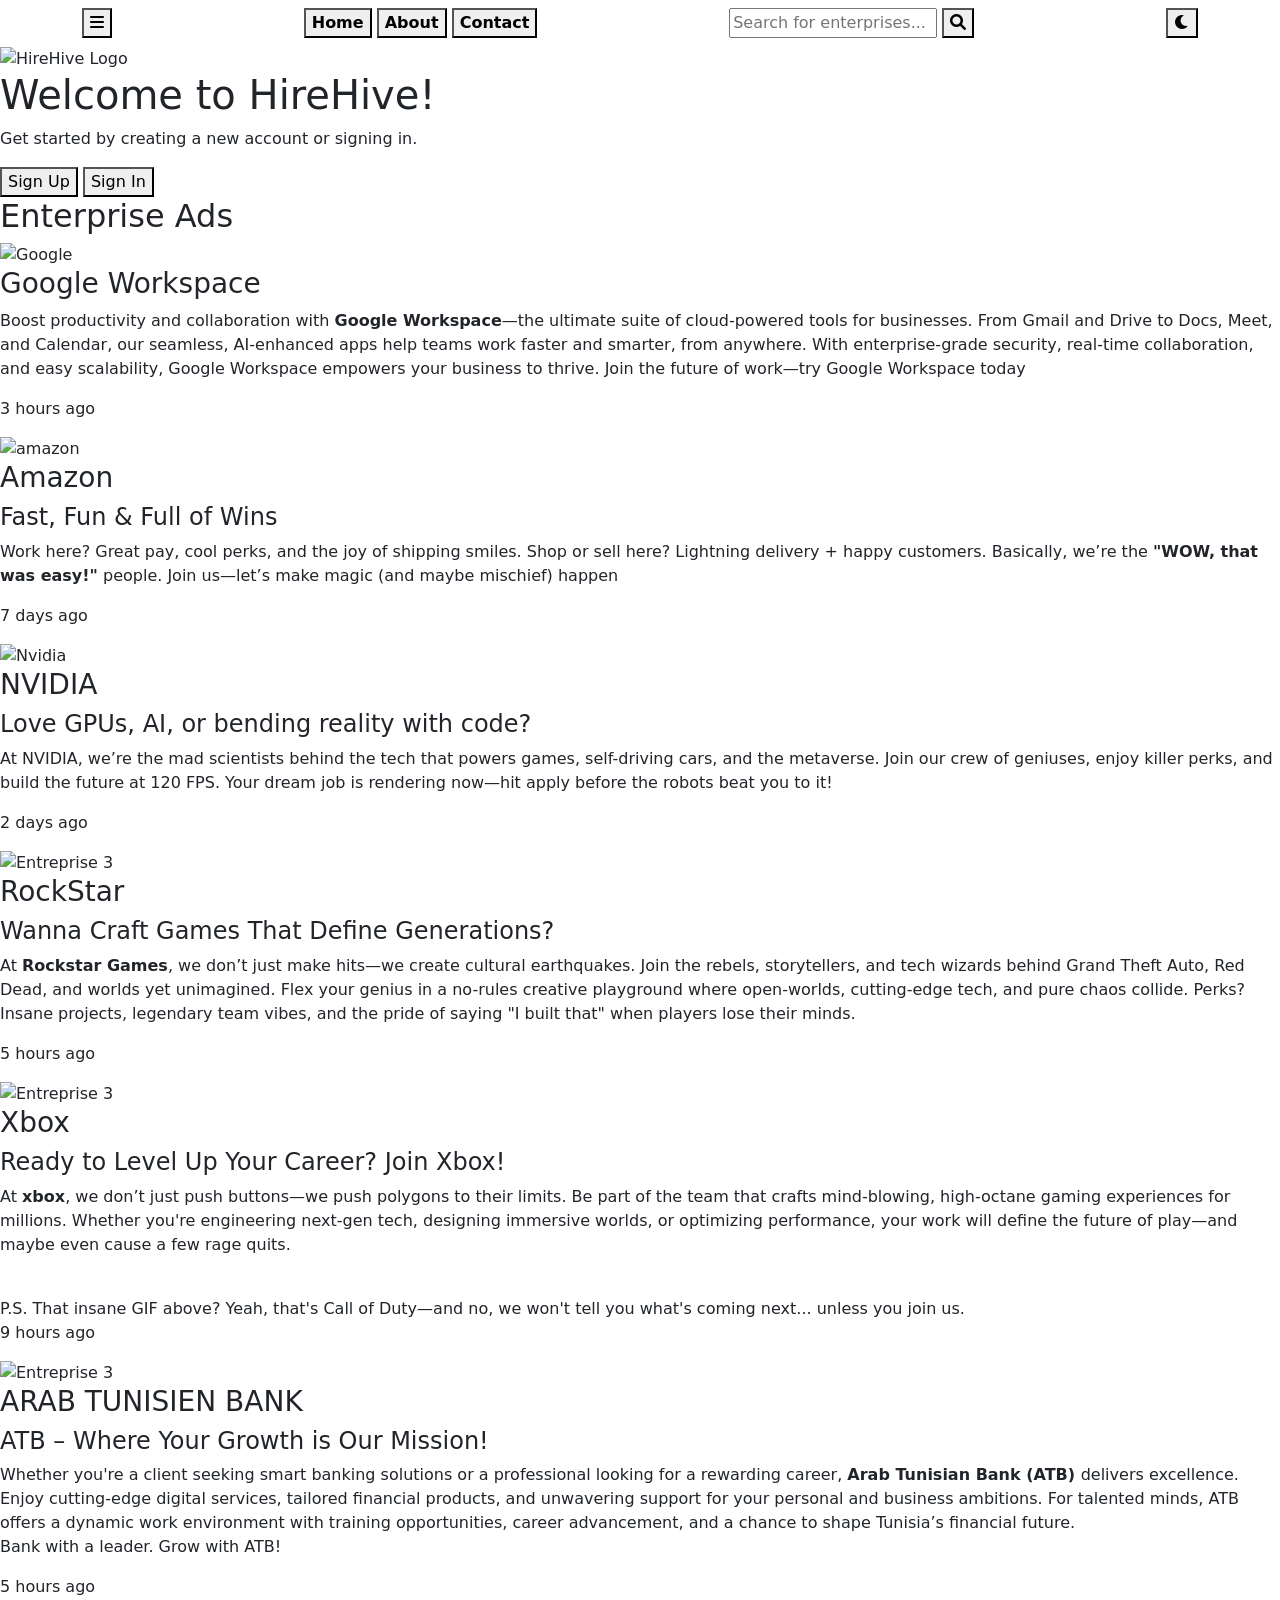
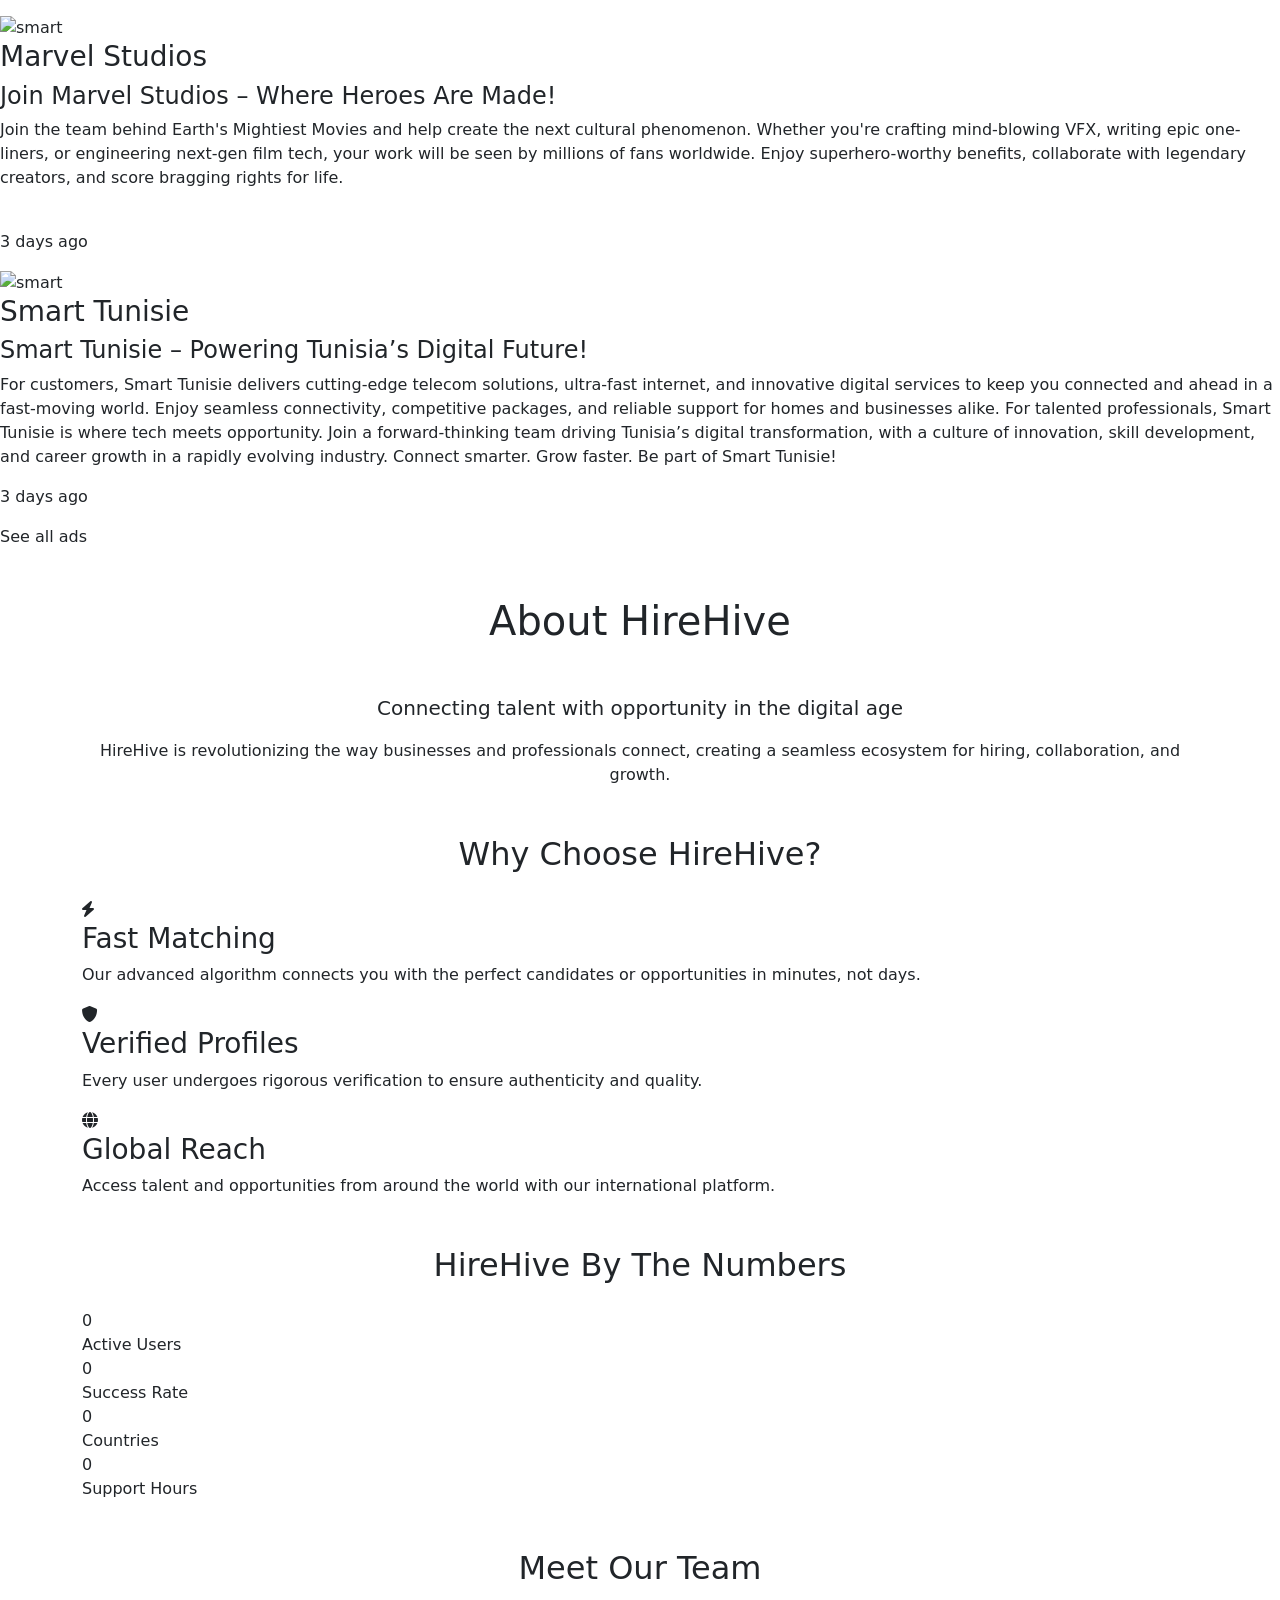
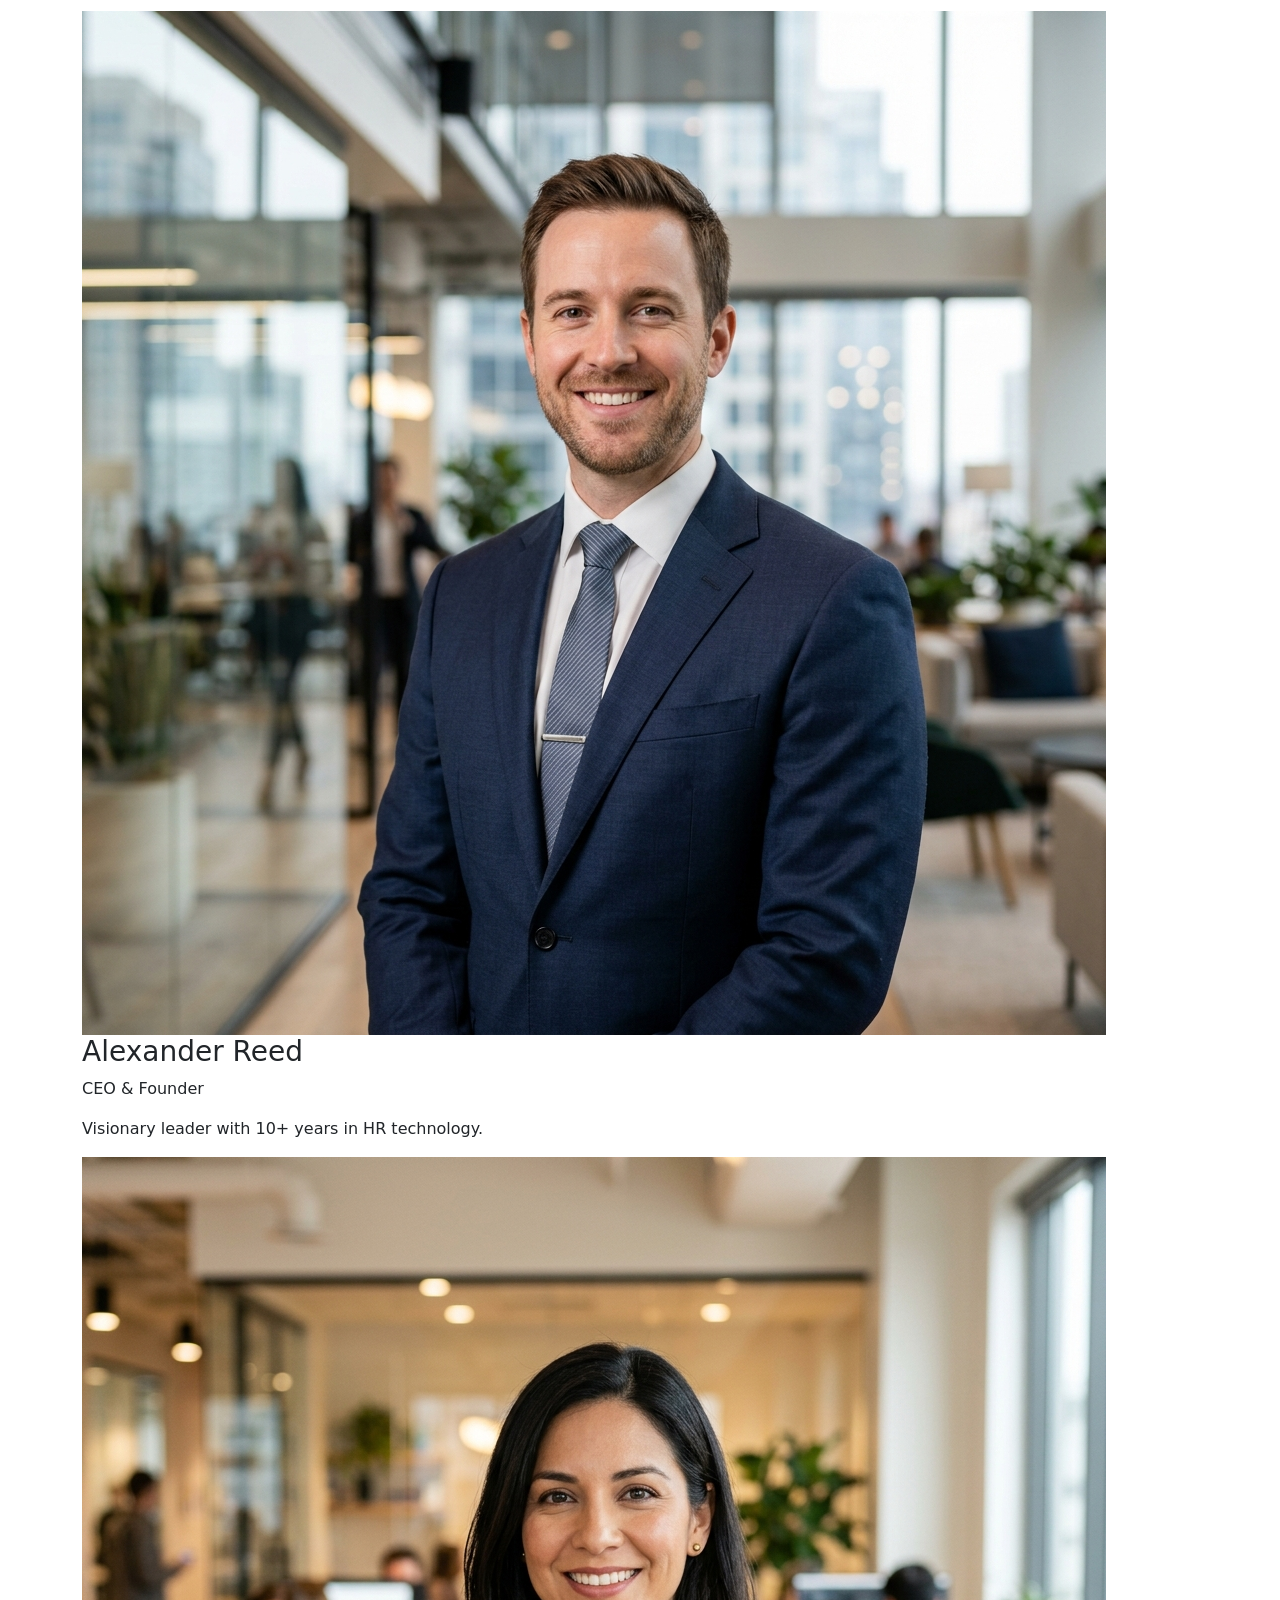
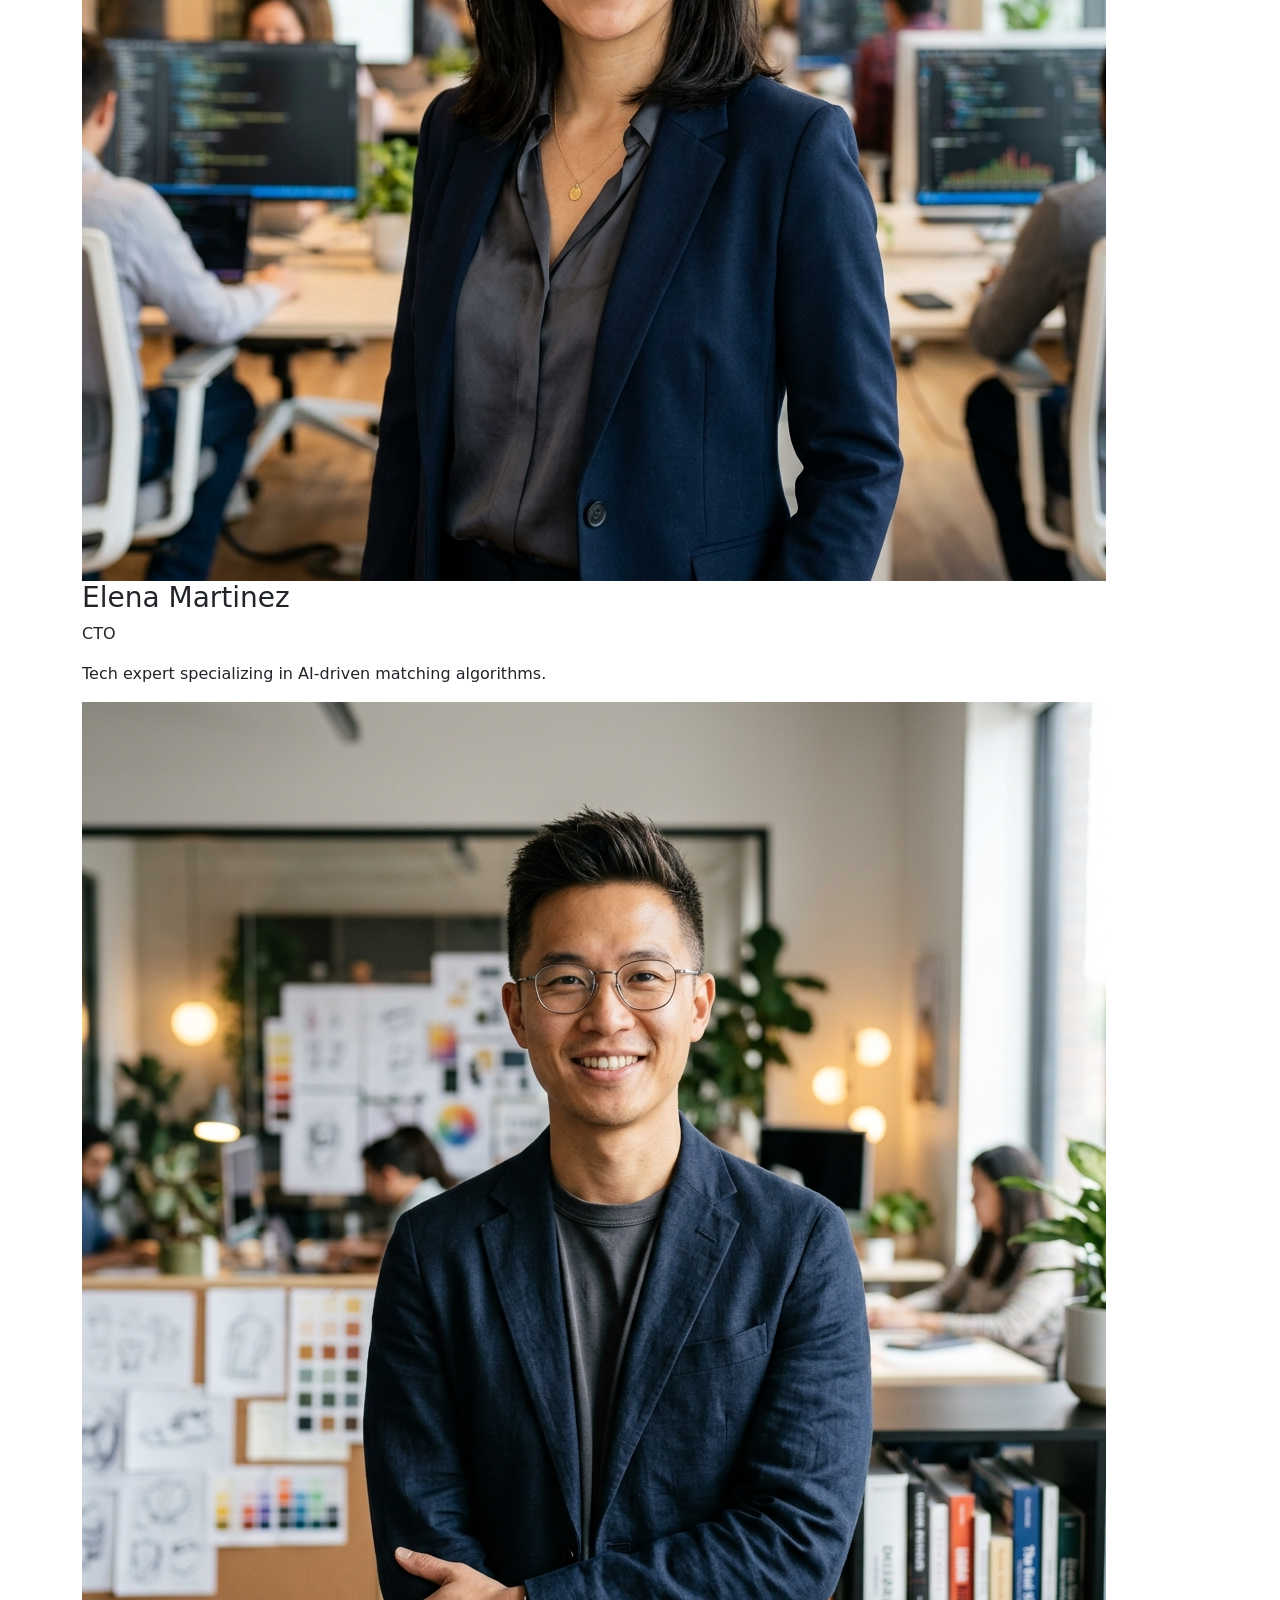
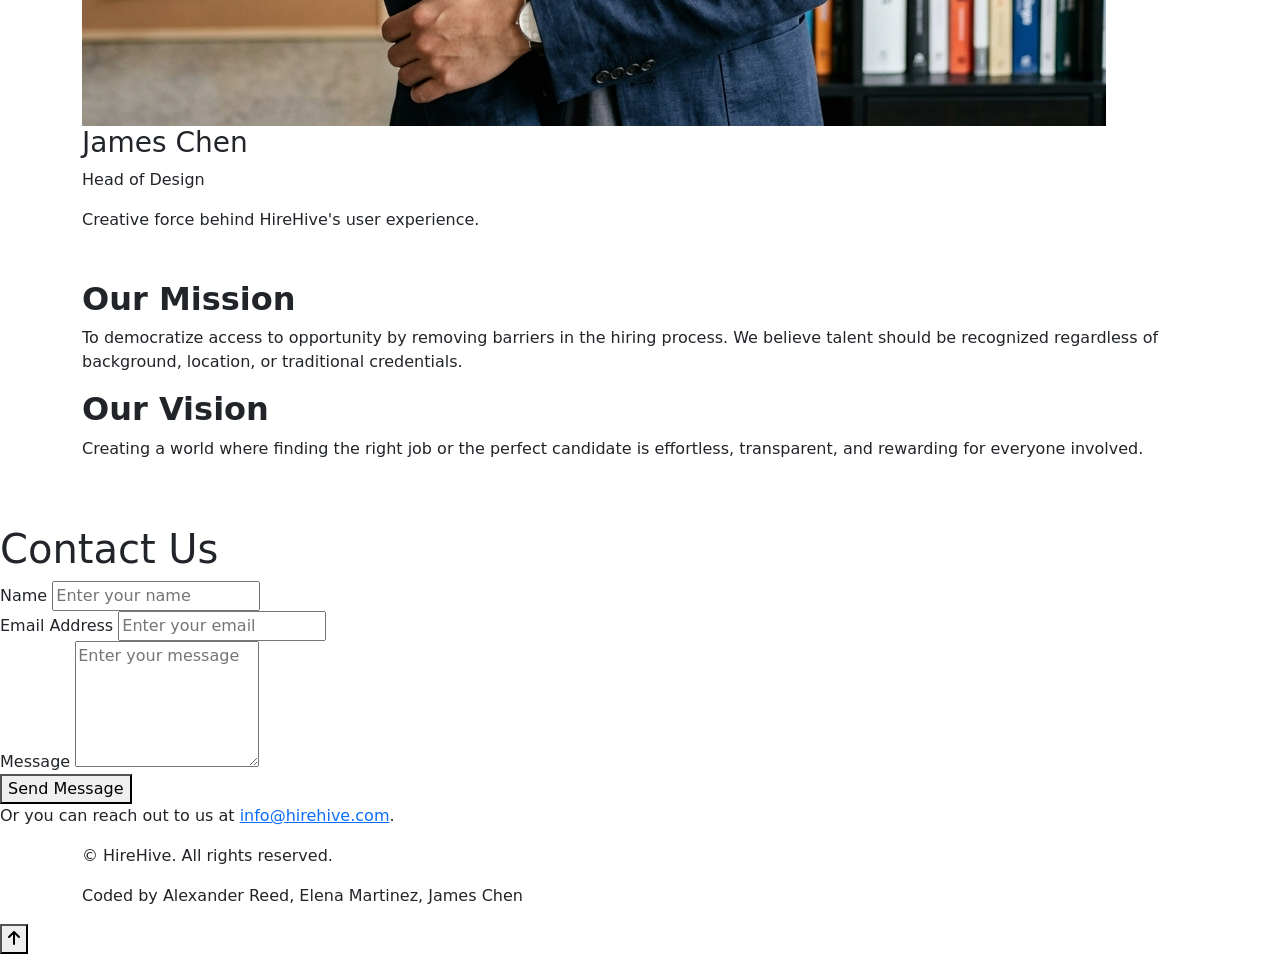
==== public/index.html @ 6e195a0a "Add files via upload" ====
<!DOCTYPE html>
<html lang="en">
<head>
  <meta charset="UTF-8">
  <meta name="viewport" content="width=device-width, initial-scale=1.0">
  <title>HireHive</title>
  <!-- Bootstrap CSS -->
  <link href="https://cdn.jsdelivr.net/npm/bootstrap@5.3.0/dist/css/bootstrap.min.css" rel="stylesheet">
  <link rel="stylesheet" href="css/style.css">
  <link rel="stylesheet" href="css/cursor.css">
  <link rel="stylesheet" href="css/navigation.css">
  <link rel="stylesheet" href="css/forms.css">
  <link rel="stylesheet" href="https://cdnjs.cloudflare.com/ajax/libs/font-awesome/6.0.0/css/all.min.css">
</head>
<body>
  <!-- Navigation Bar -->
  <nav class="navbar">
    <div class="container">
      <button class="menu-toggle" aria-label="Toggle menu">
        <i class="fas fa-bars"></i>
      </button>
      <div class="nav-links">
        <button class="nav-item active" data-section="home"><strong>Home</strong></button>
        <button class="nav-item" data-section="about"><strong>About</strong></button>
        <button class="nav-item" data-section="contact"><strong>Contact</strong></button>
      </div>
      <!-- Search Bar -->
      <div class="search-bar">
        <input type="text" id="search-input" placeholder="Search for enterprises...">
        <button onclick="searchAds()"><i class="fas fa-search"></i></button>
      </div>
      <!-- Theme Toggle -->
      <div class="theme-toggle">
        <button id="theme-toggle-btn" aria-label="Toggle dark mode">
          <i class="fas fa-moon"></i>
        </button>
      </div>
    </div>
  </nav>

  <!-- Home Section -->
  <section id="home">
    <div class="hero-container">
      <div class="hero-content">
        <div class="logo">
          <img src="assets/images/logo.png" alt="HireHive Logo">
        </div>
        <h1>Welcome to HireHive!</h1>
        <p>Get started by creating a new account or signing in.</p>
        <div class="auth-buttons">
          <button id="create-account-btn" class="auth-btn">Sign Up</button>
          <button id="sign-in-btn" class="auth-btn">Sign In</button>
        </div> 
      </div>
      
      <!-- hedhi lpart te3 ads-->
      <div class="ads-sidebar">
        <h2>Enterprise Ads</h2>
        
        <div class="ad-card default-visible" onclick="window.open('https://about.google/', '_blank')"> <!--n7otou class b naw3 card bch kol wahda tabda wahdha -->
          <img src="assets/images/google.gif" alt="Google" class="ad-image">
          <h3>Google Workspace</h3>
          <p> Boost productivity and collaboration with <strong>Google Workspace</strong>—the ultimate suite of cloud-powered tools for businesses.
             From Gmail and Drive to Docs, Meet, and Calendar, our seamless, AI-enhanced apps help teams work faster and smarter, from anywhere.
              With enterprise-grade security, real-time collaboration, and easy scalability, Google Workspace empowers your business to thrive. 
              Join the future of work—try Google Workspace today</p>
          <p class="time">3 hours ago</p>
        </div>

        <div class="ad-card default-visible" onclick="window.open('https://www.amazon.com/')">
          <img src="assets/images/amz.gif" alt="amazon" class="ad-image">
          <h3>Amazon</h3>
          <h4> Fast, Fun & Full of Wins</h4>
          <p>Work here? Great pay, cool perks, and the joy of shipping smiles. Shop or sell here? Lightning delivery + happy customers.
             Basically, we’re the <strong>"WOW, that was easy!"</strong> people.
            Join us—let’s make magic (and maybe mischief) happen</p>
          <p class="time">7 days ago </p>
        </div>

        <div class="ad-card" onclick="window.open('https://www.nvidia.com/en-me/')">
          <img src="assets/images/nvidia.gif" alt="Nvidia" class="ad-image">
          <h3>NVIDIA</h3>
          <h4>Love GPUs, AI, or bending reality with code?</h4>
          <P> At NVIDIA, we’re the mad scientists behind the tech that powers games, self-driving cars, and the metaverse. 
            Join our crew of geniuses, enjoy killer perks, and build the future at 120 FPS. 
            Your dream job is rendering now—hit apply before the robots beat you to it! </P>
          <P class="time">2 days ago</P>
        </div>
        
        <div class="ad-card " onclick="window.open('https://www.rockstargames.com/')">
          <img src="assets/images/RT.gif" alt="Entreprise 3" class="ad-image">
          <h3>  RockStar</h3>
          <h4>Wanna Craft Games That Define Generations?</h4>

            <p>At <strong>Rockstar Games</strong>, we don’t just make hits—we create cultural earthquakes. Join the rebels, storytellers, and tech wizards behind Grand Theft Auto, Red Dead, and worlds yet unimagined. 
              Flex your genius in a no-rules creative playground where open-worlds, cutting-edge tech, and pure chaos collide.

              Perks? Insane projects, legendary team vibes, and the pride of saying "I built that" when players lose their minds.</p>
          <p class="time">5 hours ago</p>
        </div>
        <div class="ad-card " onclick="window.open('https://www.rockstargames.com/')">
          <img src="assets/images/xbox.gif" alt="Entreprise 3" class="ad-image">
          <h3>  Xbox </h3>
          <h4> Ready to Level Up Your Career? Join Xbox!</h4>

            <p>At <strong>xbox</strong>, we don’t just push buttons—we push polygons to their limits.
               Be part of the team that crafts mind-blowing, high-octane gaming experiences for millions.
               Whether you're engineering next-gen tech, designing immersive worlds, or optimizing performance, your work will define the future of play—and maybe even cause a few rage quits.</p><br>
               P.S. That insane GIF above? Yeah, that's Call of Duty—and no, we won't tell you what's coming next... unless you join us.<br>
          <p class="time">9 hours ago</p>
        </div>

        <div class="ad-card " onclick="window.open('https://www.atb.tn/', '_blank')">
          <img src="assets/images/ATB.jpg" alt="Entreprise 3" class="ad-image">
          <h3> ARAB TUNISIEN BANK</h3>
          <h4>ATB – Where Your Growth is Our Mission!</h4>

            <p>Whether you're a client seeking smart banking solutions or a professional looking for a rewarding career, <strong>Arab Tunisian Bank (ATB) </strong>delivers excellence.
               Enjoy cutting-edge digital services, tailored financial products, and unwavering support for your personal and business ambitions.
                For talented minds, ATB offers a dynamic work environment with training opportunities, career advancement, and a chance to shape Tunisia’s financial future.<br>
            
            Bank with a leader. Grow with ATB!</p>
          <p class="time">5 hours ago</p>
        </div>
        <div class="ad-card" onclick="window.open('https://www.marvel.com/')">
          <img src="assets/images/marvel.gif" alt="smart" class="ad-image">
          <h3>Marvel Studios </h3>
          <h4>Join Marvel Studios – Where Heroes Are Made!</h4>

           <p> Join the team behind Earth's Mightiest Movies and help create the next cultural phenomenon. 
            Whether you're crafting mind-blowing VFX, writing epic one-liners, or engineering next-gen film tech, your work will be seen by millions of fans worldwide. 
            Enjoy superhero-worthy benefits, collaborate with legendary creators, and score bragging rights for life. </p> <br>
          <p class="time">3 days ago </p>
        </div>
        <div class="ad-card" onclick="window.open('https://smart.com.tn/fr/login', '_blank')">
          <img src="assets/images/smart.jpg" alt="smart" class="ad-image">
          <h3>Smart Tunisie</h3>
          <h4>Smart Tunisie – Powering Tunisia’s Digital Future!</h4>

           <p> For customers, Smart Tunisie delivers cutting-edge telecom solutions, ultra-fast internet, and innovative digital services to keep you connected and ahead in a fast-moving world. Enjoy seamless connectivity, competitive packages, and reliable support for homes and businesses alike.
            For talented professionals, Smart Tunisie is where tech meets opportunity. Join a forward-thinking team driving Tunisia’s digital transformation, with a culture of innovation, skill development, and career growth in a rapidly evolving industry. 
            Connect smarter. Grow faster. Be part of Smart Tunisie! </p>
          <p class="time">3 days ago </p>
        </div>
        
        <div class="see-all-ads" id="see-all-ads">See all ads</div>
      </div>
    </div>
  </section>


  <!-- Role Selection Section -->
  <section id="role-selection" class="role-selection" style="display: none;">
    <h1>Join HireHive Today!</h1>
    <p>Choose your role to get started.</p>
    <div class="role-buttons">
      <button class="role-btn" data-role="enterprise" name="entreprise">
        <h2>Enterprise</h2>
        <p>I'm an Enterprise looking to hire or advertise.</p>
      </button>
      <button class="role-btn" data-role="job-seeker" name="jobseeker">
        <h2>Job Seeker</h2>
        <p>I'm a Job Seeker looking for opportunities.</p>
      </button>
    </div>
    <button id="next-btn" disabled>Next</button>
  </section>

  <!-- Forms Section -->
  <section id="forms" class="forms">
    <!-- Sign In Form -->
    <form id="sign-in-form" action="login.php" method="POST" class="form-container needs-validation" novalidate style="display: none;">
      <h2>Sign In</h2>
      <div class="form-group">
        <label for="signin-email">Email Address</label>
        <input type="email" id="signin-email" name="email" placeholder="Enter your email" required>
        <div class="invalid-feedback">Please enter a valid email address.</div>
      </div>
      <div class="form-group">
        <label for="signin-password">Password</label>
        <input type="password" id="signin-password" name="password" placeholder="Enter your password" required>
        <div class="invalid-feedback">Please enter your password.</div>
      </div>
      <button type="submit" class="btn-submit">Sign In</button>
    </form>

    <!-- Enterprise Form -->
    <div class="form-wrapper" id="enterprise-form-wrapper">
      <form id="enterprise-form" action="register.php" method="POST" class="form-container needs-validation" novalidate style="display: none;">
        <h2>Enterprise Registration</h2>
        <p><em>We're sorry about the length of this form, but we're trying to be professional! ˶ᵔ ᵕ ᵔ˶ Please bear with us and continue.</em></p>
        
        <!-- Step 1: Basic Information -->
        <h3>Step 1: Basic Information ♡</h3>
        <div class="form-group">
          <label for="company-name">Company Name</label>
          <input type="text" id="company-name" name="cn" placeholder="Enter your company name" required>
          <div class="invalid-feedback">Please enter your company name.</div>
        </div>
        <div class="form-group">
          <label for="company-size">Company Size</label>
          <select id="company-size" name="cs" required>
            <option value="" disabled selected>Select company size</option>
            <option value="1-10">1-10 employees</option>
            <option value="10-50">10-50 employees</option>
            <option value="50-100">50-100 employees</option>
            <option value="100+">100+ employees</option>
          </select>
          <div class="invalid-feedback">Please select a company size.</div>
        </div>
        <div class="form-group">
          <label for="worker-type">Type of Worker Needed</label>
          <select id="worker-type" name="worker_type" required multiple>
            <option value="developer">Developers</option>
            <option value="designer">Designers</option>
            <option value="marketing">Marketing Specialists</option>
            <option value="finance">Finance/Accounting</option>
            <option value="hr">HR/Recruitment</option>
            <option value="content">Content Writers</option>
            <option value="other">Other (Specify Below)</option>
          </select>
          <div class="invalid-feedback">Please select at least one worker type.</div>
        </div>

        <div class="form-group" id="other-worker-container" style="display: none;">
          <label for="other-worker">Specify Worker Type</label>
          <input type="text" id="other-worker" name="other_worker" placeholder="e.g. Data Scientist, AI Specialist">
        </div>

        <div class="form-group">
          <label for="product-service-description">Tell us about your product or service</label>
          <textarea id="product-service-description" rows="5"name="descrip" placeholder="Describe what your company offers (products, services, etc.)" required></textarea>
          <div class="invalid-feedback">Please describe your product or service.</div>
        </div>
        
        <div class="form-group">
      <label for="phone">Phone Number</label>
       <input type="tel" id="phone" name="tel_e" 
         placeholder="e.g. 123-456-7890"
         maxlength="14"  
         required>
      <div class="validation-message">The number must contain 8 to 10 digits</div>
      </div>
        
        <div class="form-group">
       <label for="email">Email Address</label>
         <input type="email" id="email" name="email_e" 
         placeholder="exemple@domaine.com"
         required
         pattern="[a-z0-9._%+-]+@[a-z0-9.-]+\.[a-z]{2,}$">
         <div class="validation-message">Enter a valid email address (eg: name@domain.com)</div>
            </div>
        <!-- Step 2: Additional Information -->
        <h3>Step 2: Additional Information</h3>
        <div class="form-group">
          <label for="linkedin">LinkedIn URL</label>
          <input type="url" id="linkedin" name="linkedin" 
                 placeholder="https://www.linkedin.com/in/votrenom"
                 pattern="https?://(www\.)?linkedin\.com/(in|company)/[a-zA-Z0-9-]+">
          
        </div>

        <div class="form-group">
          <label for="website">Website URL (Optional)</label>
          <input type="url" id="website" name="website" placeholder="Enter your website URL">
          <div class="invalid-feedback">Please enter a valid website URL.</div>
        </div>

        <!-- Step 3: Security Information -->
        <h3>Step 3: Security Information</h3>
        <div class="form-group">
          <label for="password">Password</label>
          <input type="password" name="password_e" id="password" placeholder="Enter your password" required>
          <div class="invalid-feedback">Please enter a password.</div>
        </div>
        <div class="form-group">
          <label for="confirm-password">Confirm Password</label>
          <input type="password" id="confirm-password" placeholder="Confirm your password" required>
          <div class="invalid-feedback">Passwords do not match.</div>
        </div>
        <button type="submit" class="btn-submit">Submit</button>
      </form>

      <!-- Enterprise Second Form -->
      <div id="enterprise-second-form" class="form-container" style="display: none;">
        <h2>Do you want us to create ads for you?</h2>
        <div class="form-group">
          <button id="yes-ads-btn" class="btn-submit">Yes</button>
          <button id="no-ads-btn" class="btn-secondary">No</button>
        </div>
      </div>

      <!-- Enterprise Ads Form -->
      <div id="enterprise-ads-form" class="form-container" style="display: none;">
        <h2>Please send us the following information:</h2>
        <p>Send us an email with the following details:</p>
        <ul>
          <li>Company Logo (PNG format)</li>
          <li>Company Name</li>
          <li>Type of Service</li>
          <li>Product Pictures</li>
          <li>Any other relevant information</li>
        </ul>
        <p>Email: <a href="mailto:ads@hirehive.com">ads@hirehive.com</a></p>
        <button id="submit-ads-info" class="btn-submit">Submit</button>
      </div>
      
      <!-- Final Messages -->
      <div id="enterprise-final-message-ads" class="form-container final-message" style="display: none;">
        <h2>Thank you!</h2>
        <p>Your information has been submitted. We'll contact you with worker suggestions and ads.</p>
      </div>
      <div id="enterprise-final-message-no-ads" class="form-container final-message" style="display: none;">
        <h2>Thank you!</h2>
        <p>Your information has been submitted.</p>
      </div>
    </div>

    <!-- Job Seeker Form -->
<form method="POST" action="register.php" id="job-seeker-form" class="form-container needs-validation" novalidate style="display: none;" enctype="multipart/form-data">
  <h2>Job Seeker Registration</h2>
  <p><em>We know this form is long, but hey, we're just trying to find you the perfect job! Keep going!</em></p>
  
  <!-- Step 1: Personal Information -->
  <h3>Step 1: Personal Information</h3>
  <div class="form-group">
    <label for="full-name">Full Name</label>
    <input type="text" name="nom" id="full-name" placeholder="Enter your full name" required>
    <div class="invalid-feedback">Please enter your full name.</div>
  </div>
  
  <div class="form-group">
    <label for="worker-type-j">Profession/Job Title</label>
    <select id="worker-type-j" name="worker_type_j" required multiple>
      <option value="developer">Developers</option>
      <option value="designer">Designers</option>
      <option value="marketing">Marketing Specialists</option>
      <option value="finance">Finance/Accounting</option>
      <option value="hr">HR/Recruitment</option>
      <option value="content">Content Writers</option>
      <option value="other">Other (Specify Below)</option>
    </select>
    <div class="invalid-feedback">Please select at least one profession.</div>
  </div>
  
  <div class="form-group" id="other-worker-container-j" style="display: none;">
    <label for="other-worker-j">Specify your profession</label>
    <input type="text" id="other-worker-j" name="other_worker_j" placeholder="e.g. Data Scientist, AI Specialist">
  </div>
  
  <div class="form-group">
    <label for="education">Educational Level</label>
    <select id="education" name="education" required>
      <option value="" disabled selected>Select educational level</option>
      <option value="High School">High School</option>
      <option value="Bachelor">Bachelor</option>
      <option value="Master">Master</option>
      <option value="PhD">PhD</option>
    </select>
    <div class="invalid-feedback">Please select your educational level.</div>
  </div>

  <!-- Step 2: Skills and Portfolio -->
  <h3>Step 2: Skills and Portfolio</h3>
  <div class="form-group">
    <label for="skills">Skills (comma separated)</label>
    <input type="text" name="skills" id="skills" placeholder="Enter your skills" required>
    <div class="invalid-feedback">Please enter your skills.</div>
  </div>
  
  <div class="form-group">
    <label for="portfolio">Upload Portfolio/Certificates</label>
    <input type="file" id="portfolio" name="cv" accept=".pdf,.doc,.docx,.jpg,.png">
    <div class="invalid-feedback">Please upload your portfolio or certificates.</div>
  </div>

  <!-- Step 3: Contact Information -->
  <h3>Step 3: Contact Information</h3>
  <div class="form-group">
    <label for="job-seeker-email">Email Address</label>
    <input type="email" name="email_j" id="job-seeker-email" 
           placeholder="exemple@domaine.com"
           required
           pattern="[a-z0-9._%+-]+@[a-z0-9.-]+\.[a-z]{2,}$">
    <div class="validation-message">Please enter a valid email address (ex: name@domain.com)</div>
  </div>
  
  <div class="form-group">
    <label for="job-seeker-phone">Phone Number</label>
    <input type="tel" name="tel_j" id="job-seeker-phone" 
           placeholder="e.g. 123-456-7890"
           maxlength="14"
           required>
    <div class="validation-message">Phone number must contain 8 to 10 digits</div>
  </div>

  <!-- Step 4: Security Information -->
  <h3>Step 4: Security Information</h3>
  <div class="form-group">
    <label for="job-seeker-password">Password</label>
    <input type="password" name="password_j" id="job-seeker-password" placeholder="Enter your password" required>
    <div class="invalid-feedback">Please enter a password.</div>
  </div>
  
  <div class="form-group">
    <label for="job-seeker-confirm-password">Confirm Password</label>
    <input type="password" id="job-seeker-confirm-password" placeholder="Confirm your password" required>
    <div class="invalid-feedback">Passwords do not match.</div>
  </div>
  
  <button type="submit" class="btn-submit">Submit</button>
</form>
      
      <div id="job-seeker-final-message" class="form-container final-message" style="display: none;">
        <h2>Thank you!</h2>
        <p>Your information has been successfully submitted. We will contact you shortly with job opportunities.</p>
      </div>
    </div>
  </section>

  <!-- About Section -->
  <section id="about" class="about py-5">
    <div class="container">
      <h1 class="text-center mb-5">About <span class="highlight">HireHive</span></h1>
      <div class="about-intro text-center mb-5">
        <p class="lead">Connecting talent with opportunity in the digital age</p>
        <p>HireHive is revolutionizing the way businesses and professionals connect, creating a seamless ecosystem for hiring, collaboration, and growth.</p>
      </div>

      <div class="features-section mb-5">
        <h2 class="text-center mb-4">Why Choose HireHive?</h2>
        <div class="features-grid">
          <div class="feature-card">
            <div class="feature-icon">
              <i class="fas fa-bolt"></i>
            </div>
            <h3>Fast Matching</h3>
            <p>Our advanced algorithm connects you with the perfect candidates or opportunities in minutes, not days.</p>
          </div>
          <div class="feature-card">
            <div class="feature-icon">
              <i class="fas fa-shield-alt"></i>
            </div>
            <h3>Verified Profiles</h3>
            <p>Every user undergoes rigorous verification to ensure authenticity and quality.</p>
          </div>
          <div class="feature-card">
            <div class="feature-icon">
              <i class="fas fa-globe"></i>
            </div>
            <h3>Global Reach</h3>
            <p>Access talent and opportunities from around the world with our international platform.</p>
          </div>
        </div>
      </div>

      <div class="stats-section mb-5">
        <h2 class="text-center mb-4">HireHive By The Numbers</h2>
        <div class="stats-grid">
          <div class="stat-card">
            <div class="stat-number" data-count="1000">0</div>
            <div class="stat-label">Active Users</div>
          </div>
          <div class="stat-card">
            <div class="stat-number" data-count="95">0</div>
            <div class="stat-label">Success Rate</div>
          </div>
          <div class="stat-card">
            <div class="stat-number" data-count="4">0</div>
            <div class="stat-label">Countries</div>
          </div>
          <div class="stat-card">
            <div class="stat-number" data-count="24">0</div>
            <div class="stat-label">Support Hours</div>
          </div>
        </div>
      </div>

      <div class="team-section mb-5">
        <h2 class="text-center mb-4">Meet Our Team</h2>
        <div class="team-grid">
          <div class="team-card">
            <div class="team-image">
              <img src="../assets/images/team1_new.png" alt="Alexander Reed">
            </div>
            <h3>Alexander Reed</h3>
            <p class="team-role">CEO & Founder</p>
            <p class="team-bio">Visionary leader with 10+ years in HR technology.</p>
          </div>
          <div class="team-card">
            <div class="team-image">
              <img src="../assets/images/team2_new.png" alt="Elena Martinez">
            </div>
            <h3>Elena Martinez</h3>
            <p class="team-role">CTO</p>
            <p class="team-bio">Tech expert specializing in AI-driven matching algorithms.</p>
          </div>
          <div class="team-card">
            <div class="team-image">
              <img src="../assets/images/team3_new.png" alt="James Chen">
            </div>
            <h3>James Chen</h3>
            <p class="team-role">Head of Design</p>
            <p class="team-bio">Creative force behind HireHive's user experience.</p>
          </div>
        </div>
      </div>

      <div class="mission-section">
        <div class="mission-content">
          <h2><strong>Our Mission</strong></h2>
          <p>To democratize access to opportunity by removing barriers in the hiring process. We believe talent should be recognized regardless of background, location, or traditional credentials.</p>
          
          <h2><strong>Our Vision</strong></h2>
          <p>Creating a world where finding the right job or the perfect candidate is effortless, transparent, and rewarding for everyone involved.</p>
        </div>
      </div>
    </div>
  </section>

  <!-- Contact Section -->
  <section id="contact" class="contact">
    <h1>Contact Us</h1>
    <div class="form-wrapper">
      <form action="contact.php" method="POST" id="contact-form" class="form-container">
        <div class="form-group">
          <label for="contact-name">Name</label>
          <input type="text" name="contact-name" id="contact-name" placeholder="Enter your name" required>
          <div class="invalid-feedback">Please enter your name.</div>
        </div>
        <div class="form-group">
          <label for="contact-email">Email Address</label>
          <input type="email" name="email-contact" id="contact-email" placeholder="Enter your email" required>
          <div class="invalid-feedback">Please enter a valid email address.</div>
        </div>
        <div class="form-group">
          <label for="contact-message">Message</label>
          <textarea id="contact-message" name="contact-message" rows="5" placeholder="Enter your message" required></textarea>
          <div class="invalid-feedback">Please enter your message.</div>
        </div>
        <button type="submit" class="btn-submit">Send Message</button>
      </form>
      
      <!-- Final Message -->
      <div id="contact-final-message" class="form-container final-message" style="display: none;">
        <h2>Thank you!</h2>
        <p>Your message has been sent successfully</p>
      </div>
    </div>
    <p>Or you can reach out to us at <a href="mailto:info@hirehive.com">info@hirehive.com</a>.</p>
  </section>

  <!-- Payment Modal -->
<div id="payment-modal" class="modal">
  <div class="modal-content">
    <div class="payment-header">
      <h2 id="payment-modal-title">Membership</h2>
      <p id="payment-modal-subtitle">Choose your plan to access premium features</p>
      <span class="close-modal">&times;</span>
    </div>
    
    <div class="wizard-steps">
      <div class="step active" id="step-1">1. Select Plan</div>
      <div class="step" id="step-2">2. Payment</div>
    </div>
    
    <!-- Step 1: Plan Selection -->
    <div class="wizard-step active" id="plan-selection-step">
      <h3>Select Your Plan</h3>
      <div class="plan-cards" id="plan-cards-container">
        <!-- Free Trial Plan -->
        <div class="plan-card selected" data-plan="free-trial">
          <div class="plan-top">
            <div class="plan-name">Free Trial</div>
            <div class="plan-price">$0</div>
            <div class="plan-period">7 days</div>
          </div>
          <ul class="plan-benefits">
            <li>Basic access</li>
            <li>Limited support</li>
          </ul>
        </div>
        
        <!-- Starter Plan -->
        <div class="plan-card" data-plan="starter">
          <div class="plan-top">
            <div class="plan-name">Starter</div>
            <div class="plan-price">$9.99</div>
            <div class="plan-period">per month</div>
          </div>
          <ul class="plan-benefits">
            <li>Premium access</li>
            <li>Email support</li>
            <li>Job matching</li>
          </ul>
        </div>
        
        <!-- Pro Plan -->
        <div class="plan-card" data-plan="pro">
          <div class="plan-top">
            <div class="plan-name">Pro</div>
            <div class="plan-price">$19.99</div>
            <div class="plan-period">per month</div>
          </div>
          <ul class="plan-benefits">
            <li>Full access</li>
            <li>Priority support</li>
            <li>Direct company contact</li>
          </ul>
        </div>
      </div>
      
      <div class="wizard-buttons">
  <button class="btn-secondary btn-cancel" onclick="closePaymentModal()">Cancel</button>
  <button class="btn-primary" id="continue-to-payment">Continue to Payment</button>
</div>
    </div>
    
    <!-- Step 2: Payment Details -->
    <div class="wizard-step" id="payment-details-step" data-payment-form="true">
	<div class="form-group">
          <label for="country">Country</label>
          <select id="country" name="country" required>
            <option value="" disabled selected>Select your country</option>
            <option value="US">United States</option>
            <option value="GB">United Kingdom</option>
            <option value="CA">Canada</option>
            <option value="AU">Australia</option>
            <option value="DE">Germany</option>
            <option value="FR">France</option>
            <option value="TN">Tunisia</option>
          </select>
        </div>
        
        <div class="location-warning" id="location-warning" style="display: none;">
          PayPal is not available in your country. Please use Visa or another payment method.
        </div>
        
        <h3>Payment Method</h3>
        <div class="payment-methods">
          <div class="payment-method active" data-method="visa">
            <img src="assets/images/visa.png" alt="Visa">
            <span>Visa</span>
          </div>
          <div class="payment-method" data-method="paypal">
            <img src="assets/images/paypal.png" alt="PayPal">
            <span>PayPal</span>
          </div>
        </div>
      <div class="payment-form-container">
	  <div class="form-group">
  <label for="card-number">Card Number</label>
  <input type="text" name="card-number" id="card-number" placeholder="1234 5678 9012 3456" required>
  <div class="validation-message">Please enter a valid card number (13-19 digits)</div>
  </div>

<div class="form-group">
  <label for="card-name">Cardholder Name</label>
  <input type="text" name="card-name" id="card-name" placeholder="John Doe" required>
  <div class="validation-message">Please enter the name as it appears on your card</div>
</div>

<div class="form-row">
  <div class="form-group">
    <label for="expiry-date">Expiry Date</label>
    <input type="text" name="expiry-date" id="expiry-date" placeholder="MM/YY" required>
    <div class="validation-message">Please enter a valid expiry date (MM/YY)</div>
  </div>
  <div class="form-group">
    <label for="cvv">CVV</label>
    <input type="text" name="cvv" id="cvv" placeholder="123" required>
    <div class="validation-message">Please enter a valid CVV (3-4 digits)</div>
  </div>
</div>
 </div>	  
<div class="wizard-buttons">
  <button class="btn-secondary" id="back-to-plans">Back</button>
  <button class="btn-primary" id="complete-payment">Complete Payment</button>
</div>
    </div>
  </div>
</div>

  <!-- Footer -->
  <footer>
    <div class="container">
      <p>&copy; HireHive. All rights reserved.</p>
      <p>Coded by Alexander Reed, Elena Martinez, James Chen</p>
    </div>
  </footer>

  <div class="custom-cursor"></div>
  <div class="custom-cursor-dot"></div>

  <!-- Bootstrap JS -->
  <script src="https://cdn.jsdelivr.net/npm/bootstrap@5.3.0/dist/js/bootstrap.bundle.min.js"></script>
  <!-- Scripts -->
  <script src="js/script.js"></script>
  <script src="js/cursor.js"></script>
  <script src="js/navigation.js"></script>
  <!-- Back to top button -->
<button class="back-to-top" aria-label="Back to top">
  <i class="fas fa-arrow-up"></i>
</button>
</body>
</html>
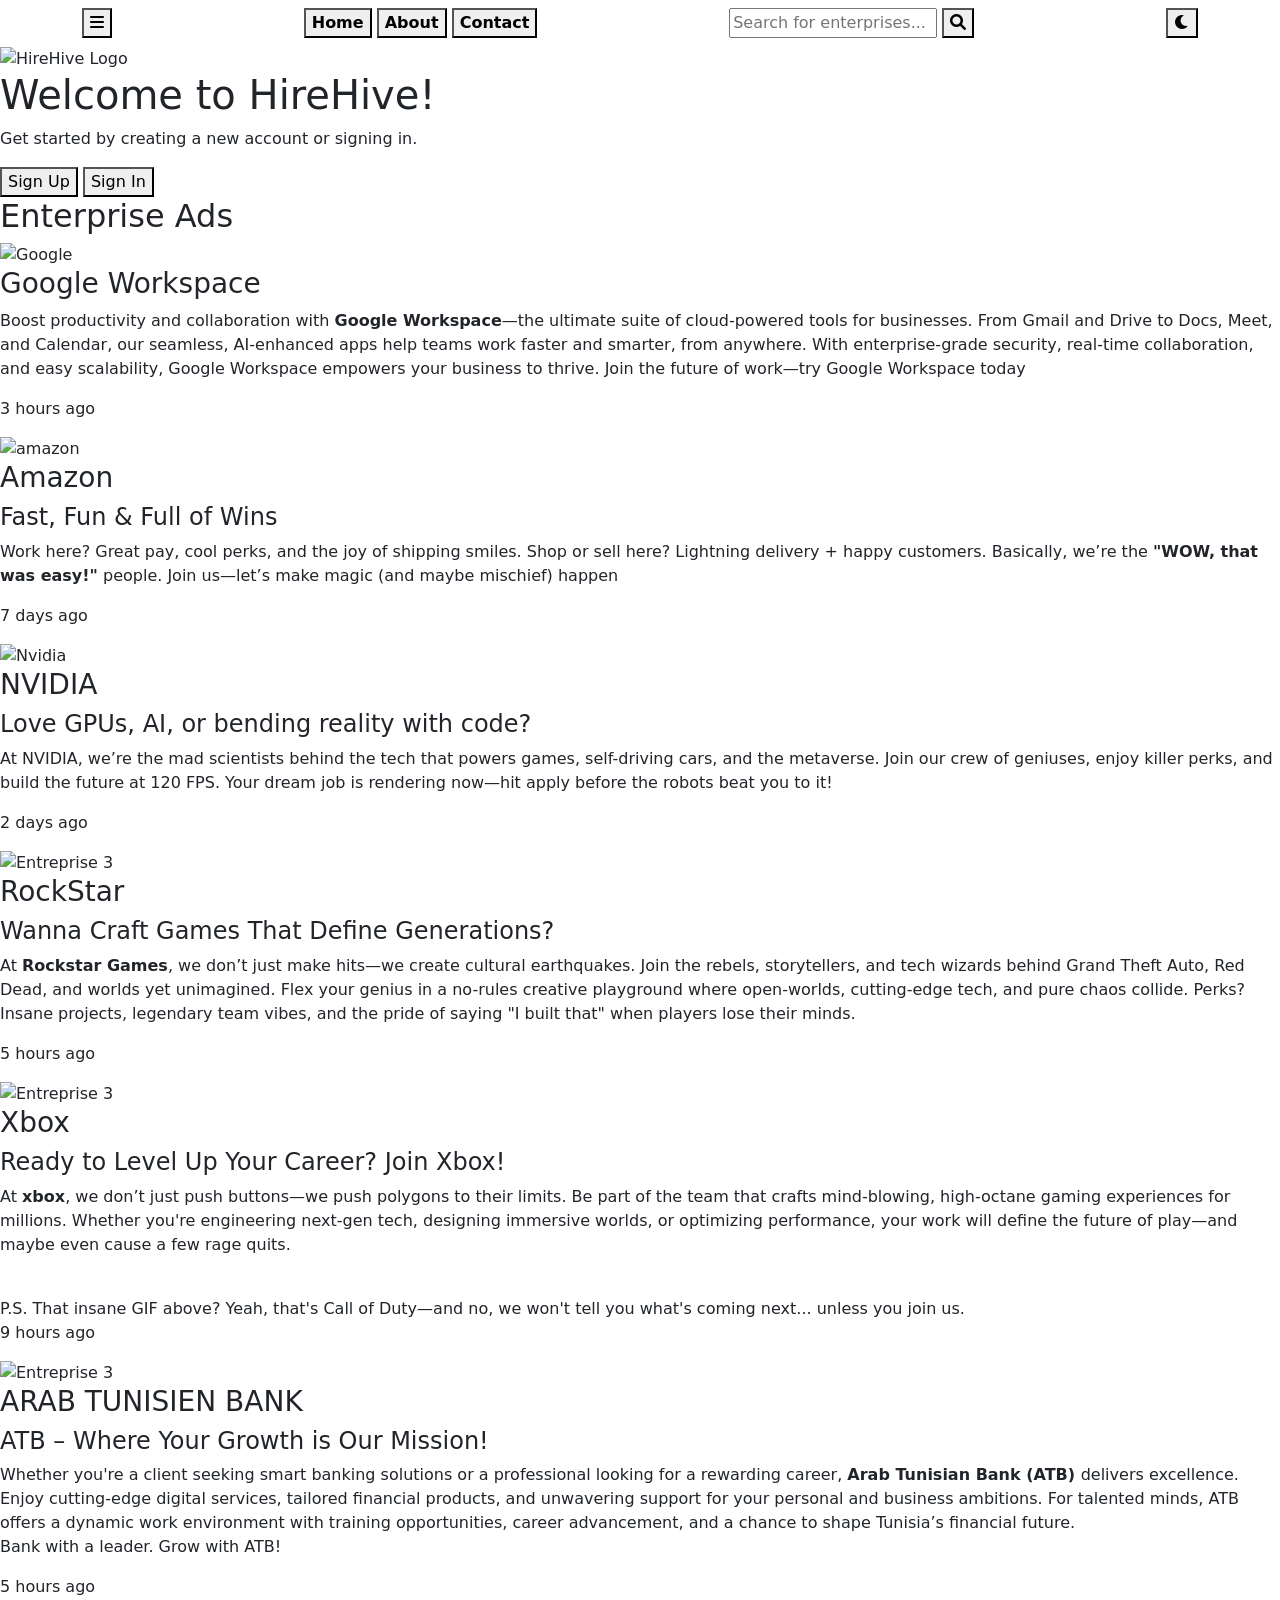
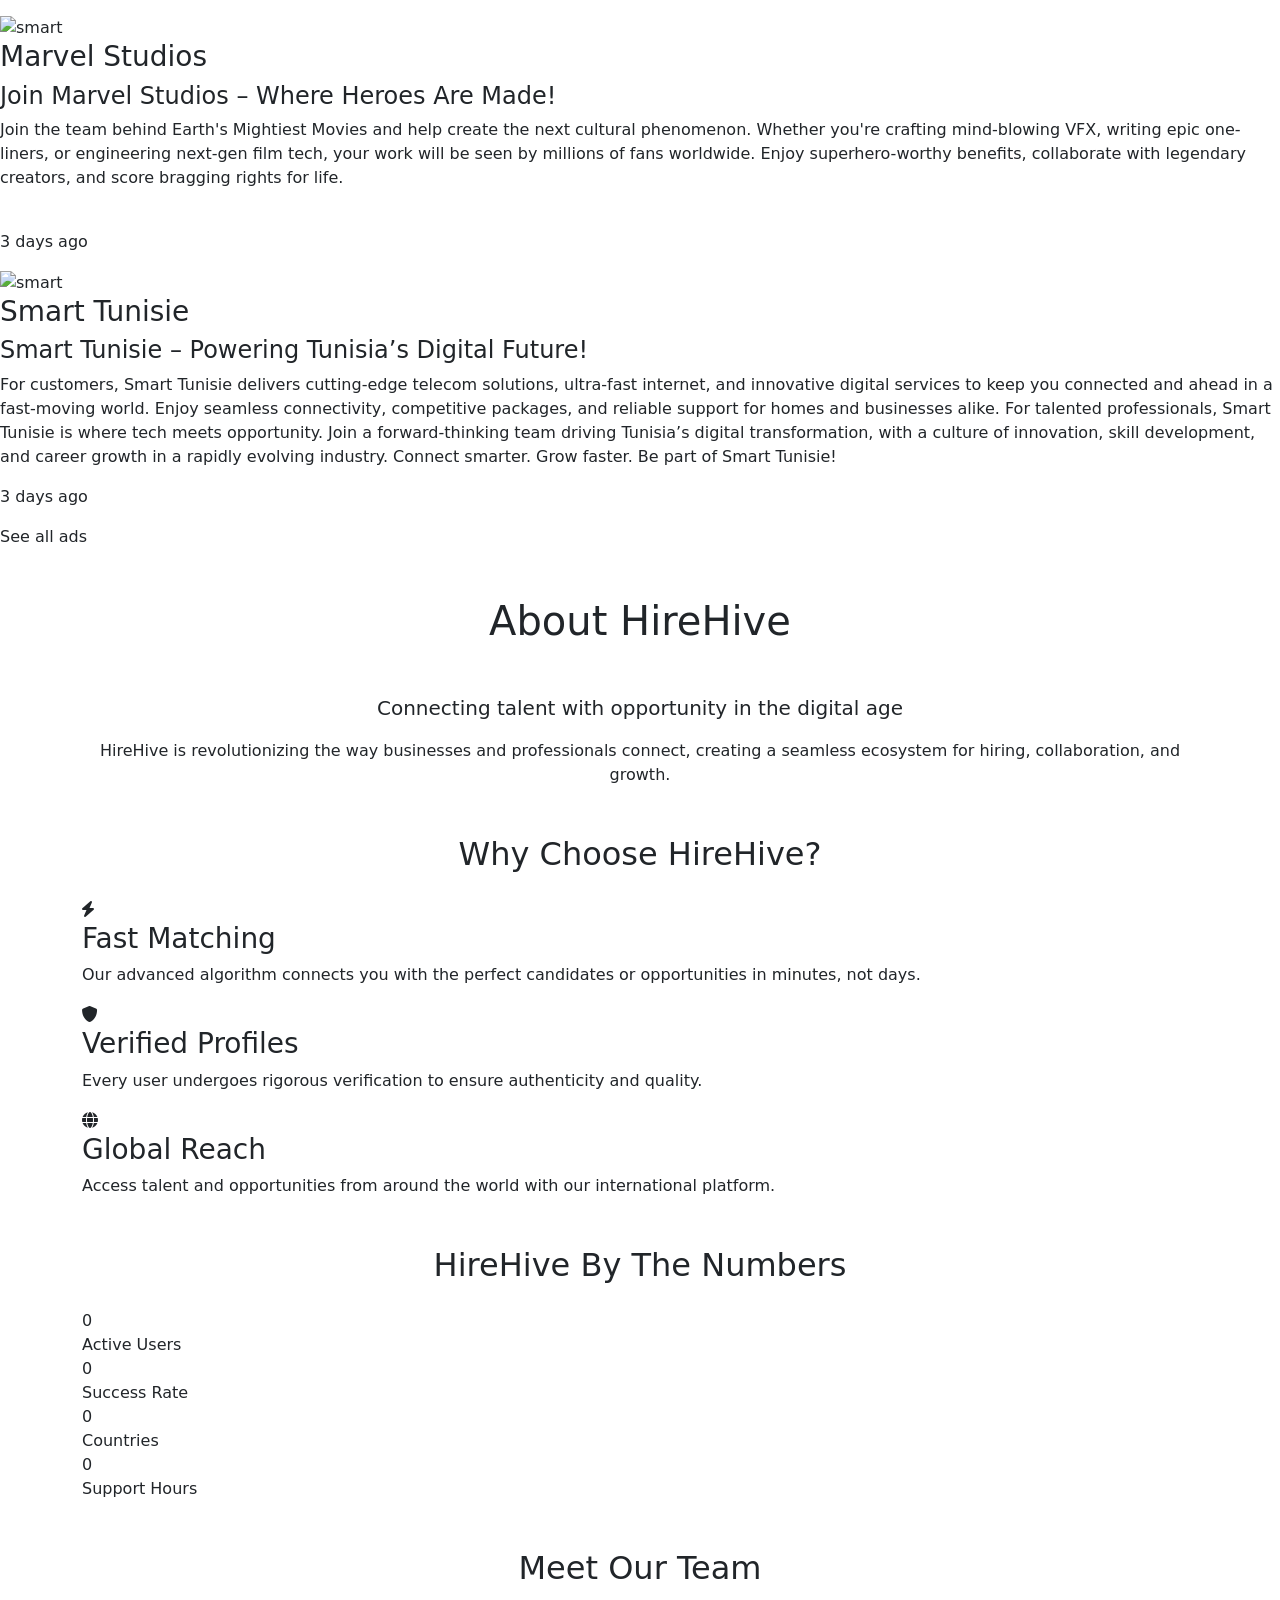
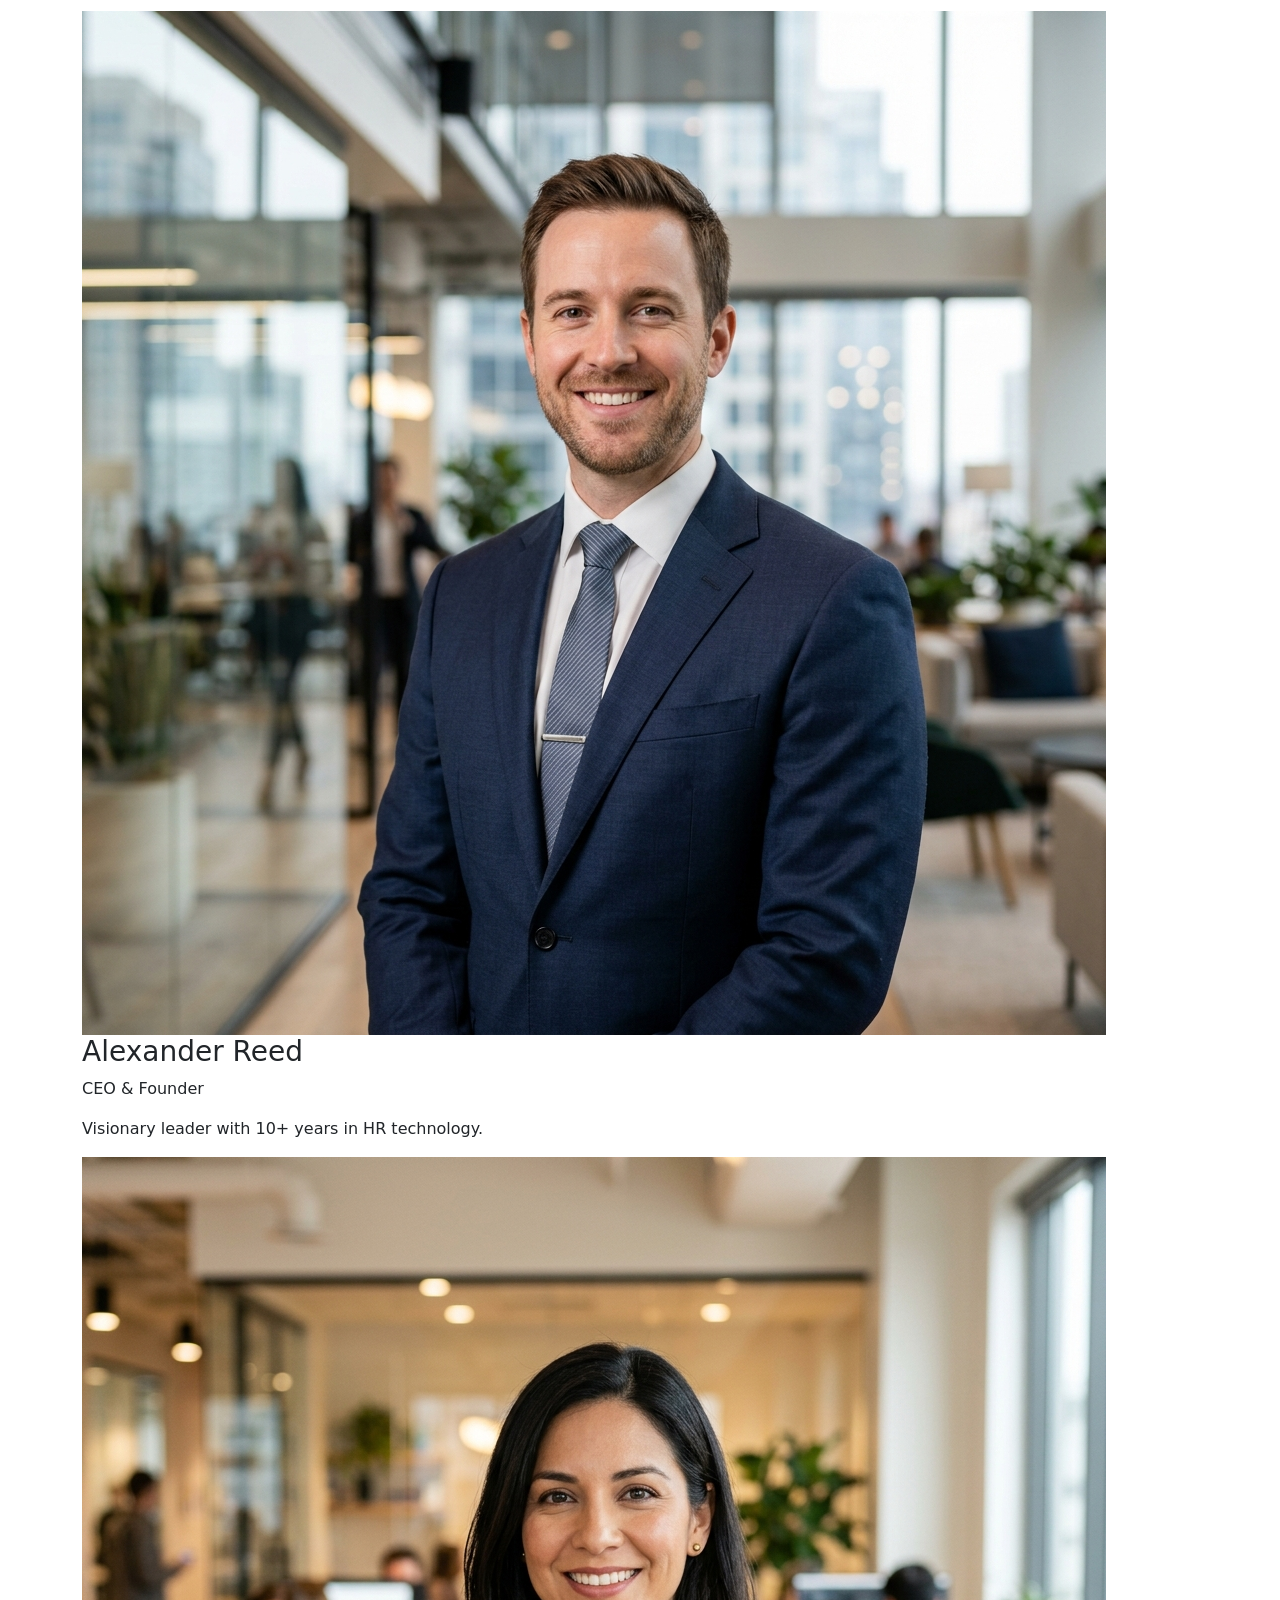
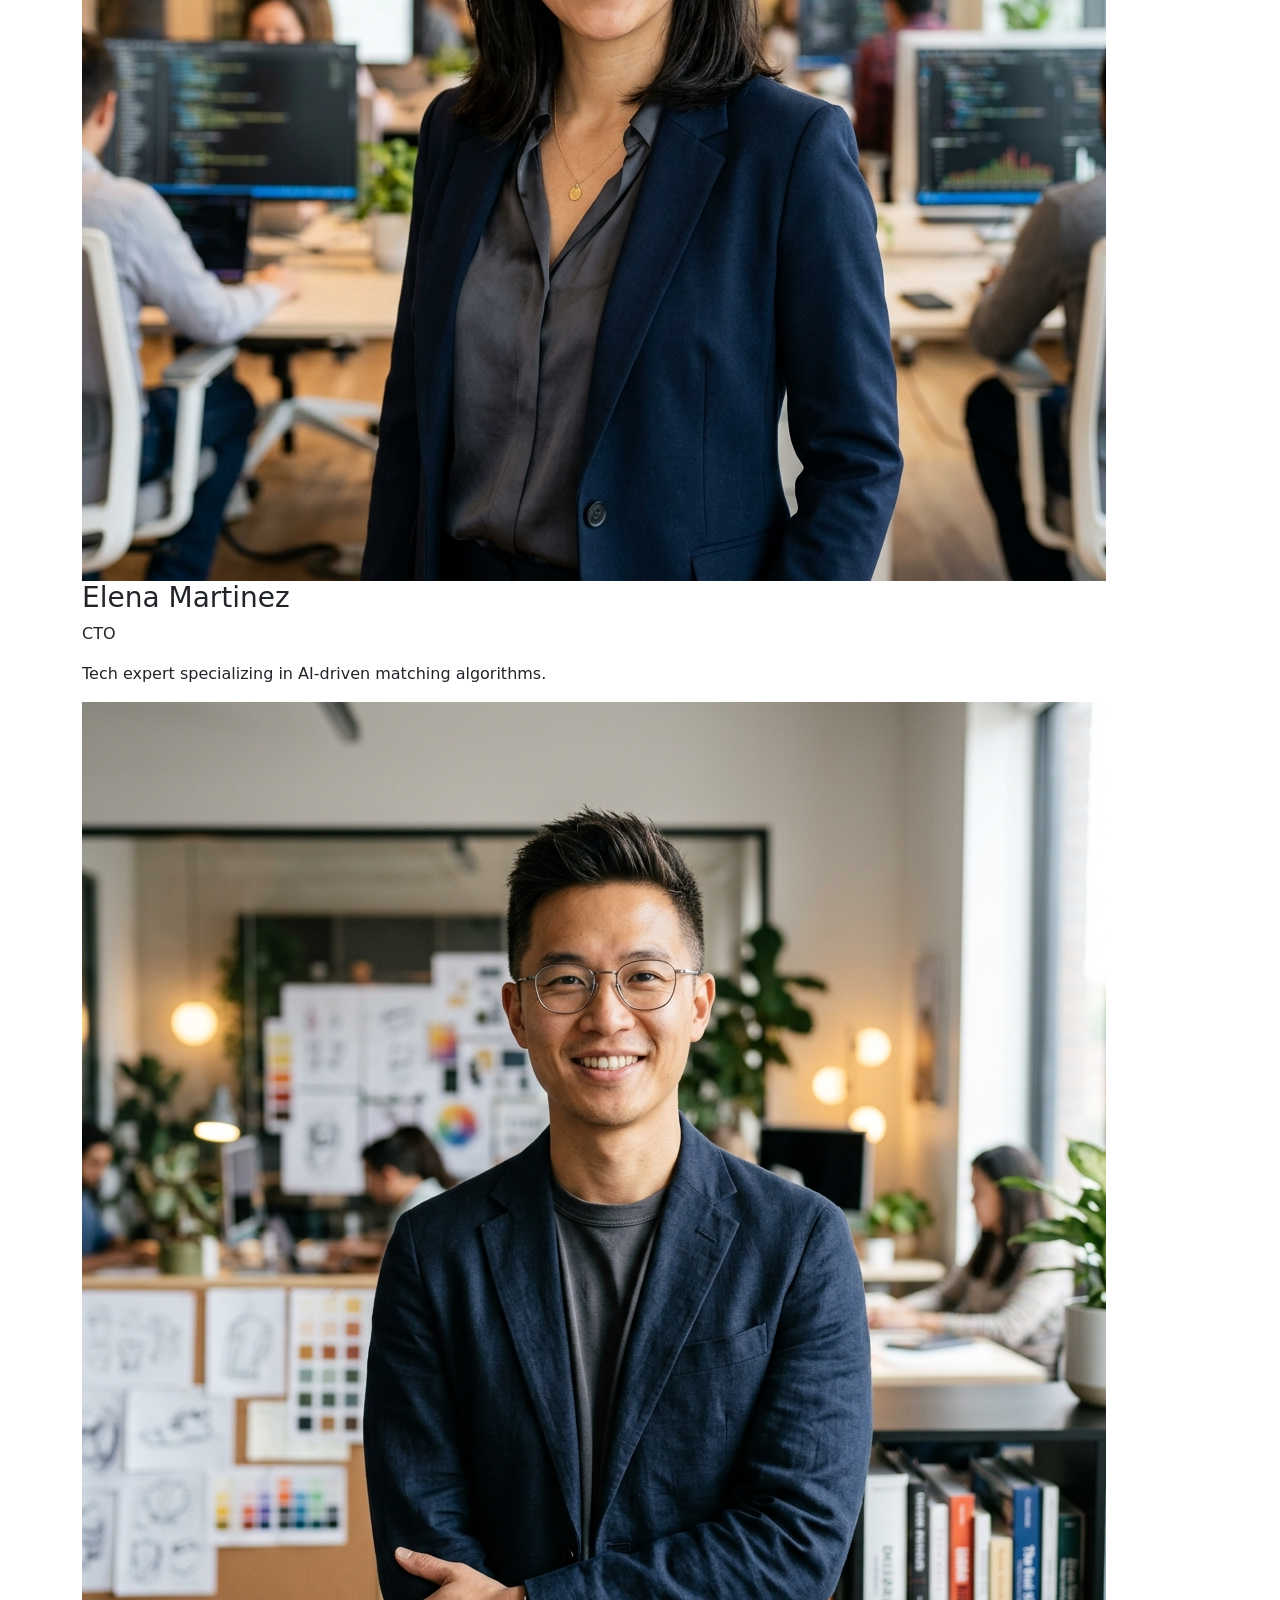
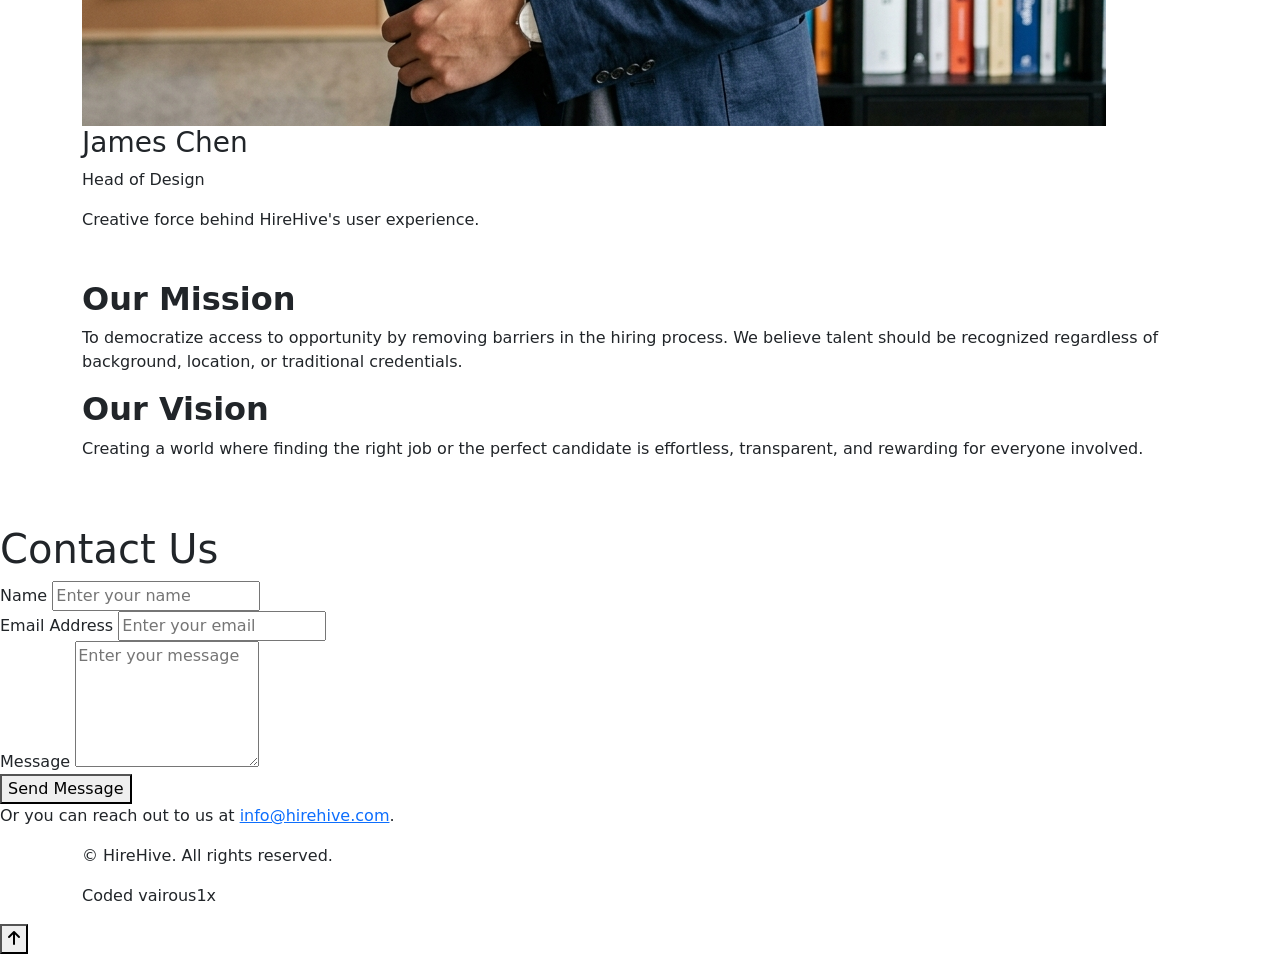
==== commit a7d5648c: "Update print statement from 'Hello' to 'Goodbye'" ====
--- a/public/index.html
+++ b/public/index.html
@@ -685,7 +685,7 @@
   <footer>
     <div class="container">
       <p>&copy; HireHive. All rights reserved.</p>
-      <p>Coded by Alexander Reed, Elena Martinez, James Chen</p>
+      <p>Coded vairous1x</p>
     </div>
   </footer>
 
@@ -703,4 +703,4 @@
   <i class="fas fa-arrow-up"></i>
 </button>
 </body>
-</html>+</html>
